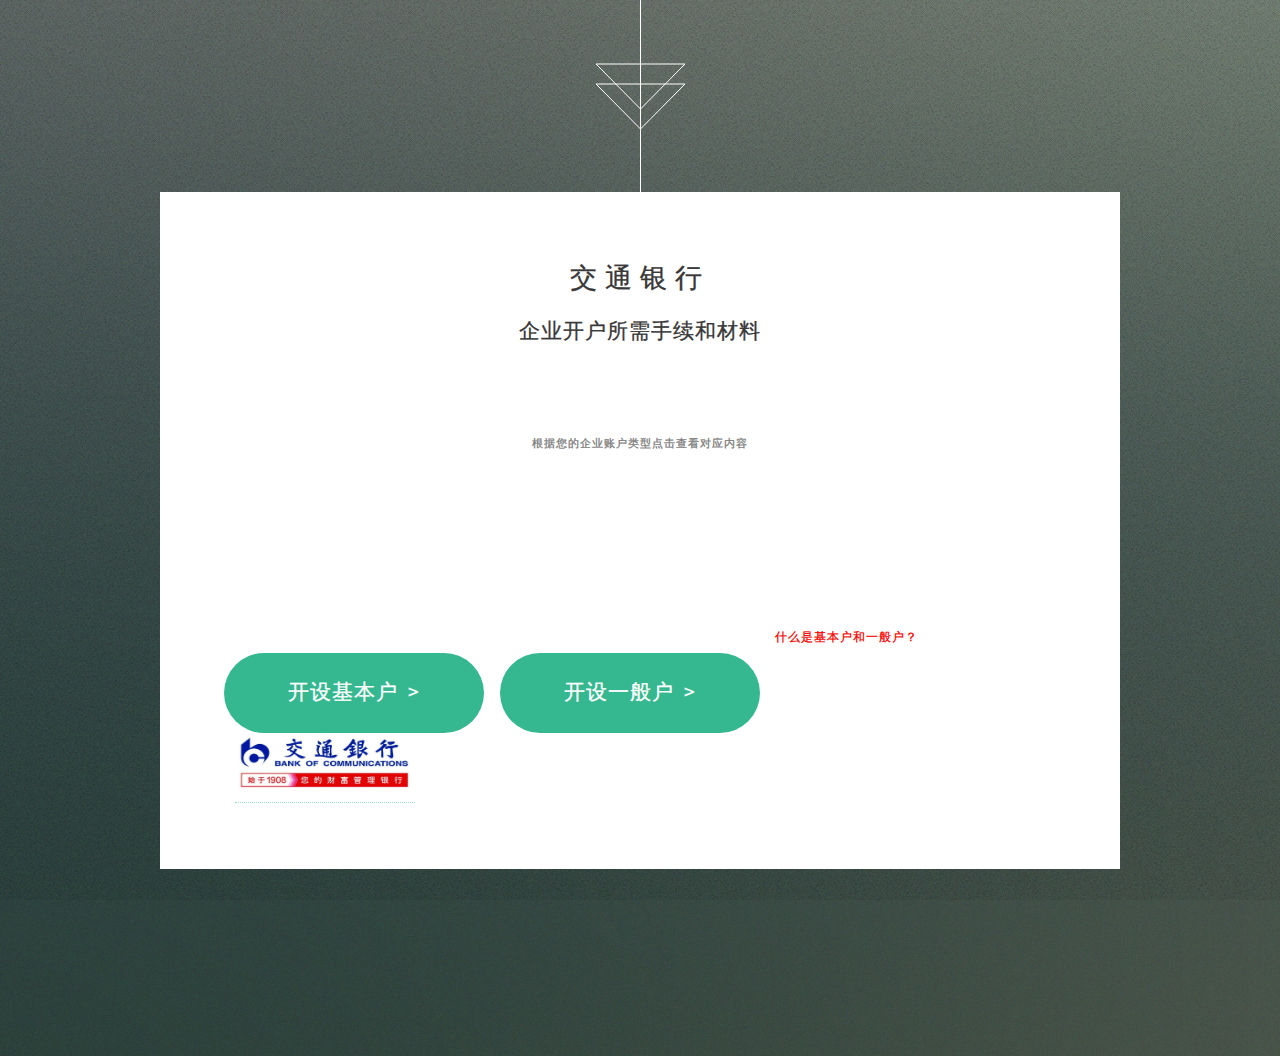
==== 1/1.html @ 7f92dff9 "Add files via upload" ====
<!DOCTYPE HTML>
<!--
	Overflow by HTML5 UP
	html5up.net | @ajlkn
	Free for personal and commercial use under the CCA 3.0 license (html5up.net/license)
-->
<html>
	<head>
		<title>Overflow by HTML5 UP</title>
		<meta charset="utf-8" />
		<meta name="viewport" content="width=device-width, initial-scale=1" />
		<!--[if lte IE 8]><script src="assets/js/ie/html5shiv.js"></script><![endif]-->
		<link rel="stylesheet" href="assets/css/main.css" />
		<!--[if lte IE 8]><link rel="stylesheet" href="assets/css/ie8.css" /><![endif]-->
	</head> 

<body >
<!-- example content -->
    <div class="mui-container">
      <div class="mui-panel" text-align:center>
       
      </div>
    </div>
	<!-- 与  <img src="https://timgsa.baidu.com/timg?image&quality=80&size=b9999_10000&sec=1486202807856&di=329dca6ec4ec87cdc8d98865e4a50a3f&imgtype=0&src=http%3A%2F%2Fimage.bitauto.com%2Fdealer%2Fnews%2F100021487%2F4de4aea3-6d6a-4349-94a7-c2410fad5b60.png
" width='700'>//-->
  
	<article class="container box style3">
				<header>
					<h2>交通银行</h2>
					<p>企业开户所需手续和材料</p>
					</br>
					<p style="color:gray;font-size:11px;">根据您的企业账户类型点击查看对应内容</p>
</br>
	
				</header>
				
						<div class="12u$">
							<ul class="actions">
								<li><input type="button" value="开设基本户  >" onClick="location='./2.html'"/>
									</li>
								<li><input type="submit" value="开设一般户  >" onClick="location='./3.html'"/>
									</li>

								<li>
							
								</br>
								</br>
									<header>
					
				<a href="http://jingyan.baidu.com/article/c33e3f48876831ea15cbb51b.html"><p style="color:red;font-size:12px;"><strong>什么是基本户和一般户？</strong></p></a>
					
</br>
	
				</header>
								<li>
									<p style="text-align:center">
									<a href="http://www.bankcomm.com/BankCommSite/default.shtml">
									<img src="./timg.jpeg" alt="交通银行 你的财富管理银行" align=middle height="60" width="180">
									</a>
										</p>
										</li>
							</ul>
						</div>
					</div>
				

			
			</article>
	</br>
	</br>
	</br></br>

	</br>


</body>
</html>
---- 1/assets/css/main.css ----
@import url("https://fonts.googleapis.com/css?family=Source+Sans+Pro:300,300italic,400,600");
@import url("font-awesome.min.css");

/*
	Overflow by HTML5 UP
	html5up.net | @ajlkn
	Free for personal and commercial use under the CCA 3.0 license (html5up.net/license)
*/

/* Reset */

	html, body, div, span, applet, object, iframe, h1, h2, h3, h4, h5, h6, p, blockquote, pre, a, abbr, acronym, address, big, cite, code, del, dfn, em, img, ins, kbd, q, s, samp, small, strike, strong, sub, sup, tt, var, b, u, i, center, dl, dt, dd, ol, ul, li, fieldset, form, label, legend, table, caption, tbody, tfoot, thead, tr, th, td, article, aside, canvas, details, embed, figure, figcaption, footer, header, hgroup, menu, nav, output, ruby, section, summary, time, mark, audio, video {
		margin: 0;
		padding: 0;
		border: 0;
		font-size: 100%;
		font: inherit;
		vertical-align: baseline;
	}

	article, aside, details, figcaption, figure, footer, header, hgroup, menu, nav, section {
		display: block;
	}

	body {
		line-height: 1;
	}

	ol, ul {
		list-style: none;
	}

	blockquote, q {
		quotes: none;
	}

	blockquote:before, blockquote:after, q:before, q:after {
		content: '';
		content: none;
	}

	table {
		border-collapse: collapse;
		border-spacing: 0;
	}

	body {
		-webkit-text-size-adjust: none;
	}

/* Box Model */

	*, *:before, *:after {
		-moz-box-sizing: border-box;
		-webkit-box-sizing: border-box;
		box-sizing: border-box;
	}

/* Containers */

	.container {
		margin-left: auto;
		margin-right: auto;
	}

	.container.\31 25\25 {
		width: 100%;
		max-width: 1425px;
		min-width: 1140px;
	}

	.container.\37 5\25 {
		width: 855px;
	}

	.container.\35 0\25 {
		width: 570px;
	}

	.container.\32 5\25 {
		width: 285px;
	}

	.container {
		width: 1140px;
	}

	@media screen and (max-width: 1680px) {

		.container.\31 25\25 {
			width: 100%;
			max-width: 1200px;
			min-width: 960px;
		}

		.container.\37 5\25 {
			width: 720px;
		}

		.container.\35 0\25 {
			width: 480px;
		}

		.container.\32 5\25 {
			width: 240px;
		}

		.container {
			width: 960px;
		}

	}

	@media screen and (max-width: 1080px) {

		.container.\31 25\25 {
			width: 100%;
			max-width: 118.75%;
			min-width: 95%;
		}

		.container.\37 5\25 {
			width: 71.25%;
		}

		.container.\35 0\25 {
			width: 47.5%;
		}

		.container.\32 5\25 {
			width: 23.75%;
		}

		.container {
			width: 95%;
		}

	}

	@media screen and (max-width: 840px) {

		.container.\31 25\25 {
			width: 100%;
			max-width: 118.75%;
			min-width: 95%;
		}

		.container.\37 5\25 {
			width: 71.25%;
		}

		.container.\35 0\25 {
			width: 47.5%;
		}

		.container.\32 5\25 {
			width: 23.75%;
		}

		.container {
			width: 95%;
		}

	}

	@media screen and (max-width: 736px) {

		.container.\31 25\25 {
			width: 100%;
			max-width: 118.75%;
			min-width: 95%;
		}

		.container.\37 5\25 {
			width: 71.25%;
		}

		.container.\35 0\25 {
			width: 47.5%;
		}

		.container.\32 5\25 {
			width: 23.75%;
		}

		.container {
			width: 95% !important;
		}

	}

/* Grid */

	.row {
		border-bottom: solid 1px transparent;
		-moz-box-sizing: border-box;
		-webkit-box-sizing: border-box;
		box-sizing: border-box;
	}

	.row > * {
		float: left;
		-moz-box-sizing: border-box;
		-webkit-box-sizing: border-box;
		box-sizing: border-box;
	}

	.row:after, .row:before {
		content: '';
		display: block;
		clear: both;
		height: 0;
	}

	.row.uniform > * > :first-child {
		margin-top: 0;
	}

	.row.uniform > * > :last-child {
		margin-bottom: 0;
	}

	.row.\30 \25 > * {
		padding: 0px 0 0 0px;
	}

	.row.\30 \25 {
		margin: 0px 0 -1px 0px;
	}

	.row.uniform.\30 \25 > * {
		padding: 0px 0 0 0px;
	}

	.row.uniform.\30 \25 {
		margin: 0px 0 -1px 0px;
	}

	.row > * {
		padding: 40px 0 0 40px;
	}

	.row {
		margin: -40px 0 -1px -40px;
	}

	.row.uniform > * {
		padding: 40px 0 0 40px;
	}

	.row.uniform {
		margin: -40px 0 -1px -40px;
	}

	.row.\32 00\25 > * {
		padding: 80px 0 0 80px;
	}

	.row.\32 00\25 {
		margin: -80px 0 -1px -80px;
	}

	.row.uniform.\32 00\25 > * {
		padding: 80px 0 0 80px;
	}

	.row.uniform.\32 00\25 {
		margin: -80px 0 -1px -80px;
	}

	.row.\31 50\25 > * {
		padding: 60px 0 0 60px;
	}

	.row.\31 50\25 {
		margin: -60px 0 -1px -60px;
	}

	.row.uniform.\31 50\25 > * {
		padding: 60px 0 0 60px;
	}

	.row.uniform.\31 50\25 {
		margin: -60px 0 -1px -60px;
	}

	.row.\35 0\25 > * {
		padding: 20px 0 0 20px;
	}

	.row.\35 0\25 {
		margin: -20px 0 -1px -20px;
	}

	.row.uniform.\35 0\25 > * {
		padding: 20px 0 0 20px;
	}

	.row.uniform.\35 0\25 {
		margin: -20px 0 -1px -20px;
	}

	.row.\32 5\25 > * {
		padding: 10px 0 0 10px;
	}

	.row.\32 5\25 {
		margin: -10px 0 -1px -10px;
	}

	.row.uniform.\32 5\25 > * {
		padding: 10px 0 0 10px;
	}

	.row.uniform.\32 5\25 {
		margin: -10px 0 -1px -10px;
	}

	.\31 2u, .\31 2u\24 {
		width: 100%;
		clear: none;
		margin-left: 0;
	}

	.\31 1u, .\31 1u\24 {
		width: 91.6666666667%;
		clear: none;
		margin-left: 0;
	}

	.\31 0u, .\31 0u\24 {
		width: 83.3333333333%;
		clear: none;
		margin-left: 0;
	}

	.\39 u, .\39 u\24 {
		width: 75%;
		clear: none;
		margin-left: 0;
	}

	.\38 u, .\38 u\24 {
		width: 66.6666666667%;
		clear: none;
		margin-left: 0;
	}

	.\37 u, .\37 u\24 {
		width: 58.3333333333%;
		clear: none;
		margin-left: 0;
	}

	.\36 u, .\36 u\24 {
		width: 50%;
		clear: none;
		margin-left: 0;
	}

	.\35 u, .\35 u\24 {
		width: 41.6666666667%;
		clear: none;
		margin-left: 0;
	}

	.\34 u, .\34 u\24 {
		width: 33.3333333333%;
		clear: none;
		margin-left: 0;
	}

	.\33 u, .\33 u\24 {
		width: 25%;
		clear: none;
		margin-left: 0;
	}

	.\32 u, .\32 u\24 {
		width: 16.6666666667%;
		clear: none;
		margin-left: 0;
	}

	.\31 u, .\31 u\24 {
		width: 8.3333333333%;
		clear: none;
		margin-left: 0;
	}

	.\31 2u\24 + *,
	.\31 1u\24 + *,
	.\31 0u\24 + *,
	.\39 u\24 + *,
	.\38 u\24 + *,
	.\37 u\24 + *,
	.\36 u\24 + *,
	.\35 u\24 + *,
	.\34 u\24 + *,
	.\33 u\24 + *,
	.\32 u\24 + *,
	.\31 u\24 + * {
		clear: left;
	}

	.\-11u {
		margin-left: 91.66667%;
	}

	.\-10u {
		margin-left: 83.33333%;
	}

	.\-9u {
		margin-left: 75%;
	}

	.\-8u {
		margin-left: 66.66667%;
	}

	.\-7u {
		margin-left: 58.33333%;
	}

	.\-6u {
		margin-left: 50%;
	}

	.\-5u {
		margin-left: 41.66667%;
	}

	.\-4u {
		margin-left: 33.33333%;
	}

	.\-3u {
		margin-left: 25%;
	}

	.\-2u {
		margin-left: 16.66667%;
	}

	.\-1u {
		margin-left: 8.33333%;
	}

	@media screen and (max-width: 1680px) {

		.row > * {
			padding: 40px 0 0 40px;
		}

		.row {
			margin: -40px 0 -1px -40px;
		}

		.row.uniform > * {
			padding: 40px 0 0 40px;
		}

		.row.uniform {
			margin: -40px 0 -1px -40px;
		}

		.row.\32 00\25 > * {
			padding: 80px 0 0 80px;
		}

		.row.\32 00\25 {
			margin: -80px 0 -1px -80px;
		}

		.row.uniform.\32 00\25 > * {
			padding: 80px 0 0 80px;
		}

		.row.uniform.\32 00\25 {
			margin: -80px 0 -1px -80px;
		}

		.row.\31 50\25 > * {
			padding: 60px 0 0 60px;
		}

		.row.\31 50\25 {
			margin: -60px 0 -1px -60px;
		}

		.row.uniform.\31 50\25 > * {
			padding: 60px 0 0 60px;
		}

		.row.uniform.\31 50\25 {
			margin: -60px 0 -1px -60px;
		}

		.row.\35 0\25 > * {
			padding: 20px 0 0 20px;
		}

		.row.\35 0\25 {
			margin: -20px 0 -1px -20px;
		}

		.row.uniform.\35 0\25 > * {
			padding: 20px 0 0 20px;
		}

		.row.uniform.\35 0\25 {
			margin: -20px 0 -1px -20px;
		}

		.row.\32 5\25 > * {
			padding: 10px 0 0 10px;
		}

		.row.\32 5\25 {
			margin: -10px 0 -1px -10px;
		}

		.row.uniform.\32 5\25 > * {
			padding: 10px 0 0 10px;
		}

		.row.uniform.\32 5\25 {
			margin: -10px 0 -1px -10px;
		}

		.\31 2u\28wide\29, .\31 2u\24\28wide\29 {
			width: 100%;
			clear: none;
			margin-left: 0;
		}

		.\31 1u\28wide\29, .\31 1u\24\28wide\29 {
			width: 91.6666666667%;
			clear: none;
			margin-left: 0;
		}

		.\31 0u\28wide\29, .\31 0u\24\28wide\29 {
			width: 83.3333333333%;
			clear: none;
			margin-left: 0;
		}

		.\39 u\28wide\29, .\39 u\24\28wide\29 {
			width: 75%;
			clear: none;
			margin-left: 0;
		}

		.\38 u\28wide\29, .\38 u\24\28wide\29 {
			width: 66.6666666667%;
			clear: none;
			margin-left: 0;
		}

		.\37 u\28wide\29, .\37 u\24\28wide\29 {
			width: 58.3333333333%;
			clear: none;
			margin-left: 0;
		}

		.\36 u\28wide\29, .\36 u\24\28wide\29 {
			width: 50%;
			clear: none;
			margin-left: 0;
		}

		.\35 u\28wide\29, .\35 u\24\28wide\29 {
			width: 41.6666666667%;
			clear: none;
			margin-left: 0;
		}

		.\34 u\28wide\29, .\34 u\24\28wide\29 {
			width: 33.3333333333%;
			clear: none;
			margin-left: 0;
		}

		.\33 u\28wide\29, .\33 u\24\28wide\29 {
			width: 25%;
			clear: none;
			margin-left: 0;
		}

		.\32 u\28wide\29, .\32 u\24\28wide\29 {
			width: 16.6666666667%;
			clear: none;
			margin-left: 0;
		}

		.\31 u\28wide\29, .\31 u\24\28wide\29 {
			width: 8.3333333333%;
			clear: none;
			margin-left: 0;
		}

		.\31 2u\24\28wide\29 + *,
		.\31 1u\24\28wide\29 + *,
		.\31 0u\24\28wide\29 + *,
		.\39 u\24\28wide\29 + *,
		.\38 u\24\28wide\29 + *,
		.\37 u\24\28wide\29 + *,
		.\36 u\24\28wide\29 + *,
		.\35 u\24\28wide\29 + *,
		.\34 u\24\28wide\29 + *,
		.\33 u\24\28wide\29 + *,
		.\32 u\24\28wide\29 + *,
		.\31 u\24\28wide\29 + * {
			clear: left;
		}

		.\-11u\28wide\29 {
			margin-left: 91.66667%;
		}

		.\-10u\28wide\29 {
			margin-left: 83.33333%;
		}

		.\-9u\28wide\29 {
			margin-left: 75%;
		}

		.\-8u\28wide\29 {
			margin-left: 66.66667%;
		}

		.\-7u\28wide\29 {
			margin-left: 58.33333%;
		}

		.\-6u\28wide\29 {
			margin-left: 50%;
		}

		.\-5u\28wide\29 {
			margin-left: 41.66667%;
		}

		.\-4u\28wide\29 {
			margin-left: 33.33333%;
		}

		.\-3u\28wide\29 {
			margin-left: 25%;
		}

		.\-2u\28wide\29 {
			margin-left: 16.66667%;
		}

		.\-1u\28wide\29 {
			margin-left: 8.33333%;
		}

	}

	@media screen and (max-width: 1080px) {

		.row > * {
			padding: 40px 0 0 40px;
		}

		.row {
			margin: -40px 0 -1px -40px;
		}

		.row.uniform > * {
			padding: 40px 0 0 40px;
		}

		.row.uniform {
			margin: -40px 0 -1px -40px;
		}

		.row.\32 00\25 > * {
			padding: 80px 0 0 80px;
		}

		.row.\32 00\25 {
			margin: -80px 0 -1px -80px;
		}

		.row.uniform.\32 00\25 > * {
			padding: 80px 0 0 80px;
		}

		.row.uniform.\32 00\25 {
			margin: -80px 0 -1px -80px;
		}

		.row.\31 50\25 > * {
			padding: 60px 0 0 60px;
		}

		.row.\31 50\25 {
			margin: -60px 0 -1px -60px;
		}

		.row.uniform.\31 50\25 > * {
			padding: 60px 0 0 60px;
		}

		.row.uniform.\31 50\25 {
			margin: -60px 0 -1px -60px;
		}

		.row.\35 0\25 > * {
			padding: 20px 0 0 20px;
		}

		.row.\35 0\25 {
			margin: -20px 0 -1px -20px;
		}

		.row.uniform.\35 0\25 > * {
			padding: 20px 0 0 20px;
		}

		.row.uniform.\35 0\25 {
			margin: -20px 0 -1px -20px;
		}

		.row.\32 5\25 > * {
			padding: 10px 0 0 10px;
		}

		.row.\32 5\25 {
			margin: -10px 0 -1px -10px;
		}

		.row.uniform.\32 5\25 > * {
			padding: 10px 0 0 10px;
		}

		.row.uniform.\32 5\25 {
			margin: -10px 0 -1px -10px;
		}

		.\31 2u\28normal\29, .\31 2u\24\28normal\29 {
			width: 100%;
			clear: none;
			margin-left: 0;
		}

		.\31 1u\28normal\29, .\31 1u\24\28normal\29 {
			width: 91.6666666667%;
			clear: none;
			margin-left: 0;
		}

		.\31 0u\28normal\29, .\31 0u\24\28normal\29 {
			width: 83.3333333333%;
			clear: none;
			margin-left: 0;
		}

		.\39 u\28normal\29, .\39 u\24\28normal\29 {
			width: 75%;
			clear: none;
			margin-left: 0;
		}

		.\38 u\28normal\29, .\38 u\24\28normal\29 {
			width: 66.6666666667%;
			clear: none;
			margin-left: 0;
		}

		.\37 u\28normal\29, .\37 u\24\28normal\29 {
			width: 58.3333333333%;
			clear: none;
			margin-left: 0;
		}

		.\36 u\28normal\29, .\36 u\24\28normal\29 {
			width: 50%;
			clear: none;
			margin-left: 0;
		}

		.\35 u\28normal\29, .\35 u\24\28normal\29 {
			width: 41.6666666667%;
			clear: none;
			margin-left: 0;
		}

		.\34 u\28normal\29, .\34 u\24\28normal\29 {
			width: 33.3333333333%;
			clear: none;
			margin-left: 0;
		}

		.\33 u\28normal\29, .\33 u\24\28normal\29 {
			width: 25%;
			clear: none;
			margin-left: 0;
		}

		.\32 u\28normal\29, .\32 u\24\28normal\29 {
			width: 16.6666666667%;
			clear: none;
			margin-left: 0;
		}

		.\31 u\28normal\29, .\31 u\24\28normal\29 {
			width: 8.3333333333%;
			clear: none;
			margin-left: 0;
		}

		.\31 2u\24\28normal\29 + *,
		.\31 1u\24\28normal\29 + *,
		.\31 0u\24\28normal\29 + *,
		.\39 u\24\28normal\29 + *,
		.\38 u\24\28normal\29 + *,
		.\37 u\24\28normal\29 + *,
		.\36 u\24\28normal\29 + *,
		.\35 u\24\28normal\29 + *,
		.\34 u\24\28normal\29 + *,
		.\33 u\24\28normal\29 + *,
		.\32 u\24\28normal\29 + *,
		.\31 u\24\28normal\29 + * {
			clear: left;
		}

		.\-11u\28normal\29 {
			margin-left: 91.66667%;
		}

		.\-10u\28normal\29 {
			margin-left: 83.33333%;
		}

		.\-9u\28normal\29 {
			margin-left: 75%;
		}

		.\-8u\28normal\29 {
			margin-left: 66.66667%;
		}

		.\-7u\28normal\29 {
			margin-left: 58.33333%;
		}

		.\-6u\28normal\29 {
			margin-left: 50%;
		}

		.\-5u\28normal\29 {
			margin-left: 41.66667%;
		}

		.\-4u\28normal\29 {
			margin-left: 33.33333%;
		}

		.\-3u\28normal\29 {
			margin-left: 25%;
		}

		.\-2u\28normal\29 {
			margin-left: 16.66667%;
		}

		.\-1u\28normal\29 {
			margin-left: 8.33333%;
		}

	}

	@media screen and (max-width: 840px) {

		.row > * {
			padding: 30px 0 0 30px;
		}

		.row {
			margin: -30px 0 -1px -30px;
		}

		.row.uniform > * {
			padding: 30px 0 0 30px;
		}

		.row.uniform {
			margin: -30px 0 -1px -30px;
		}

		.row.\32 00\25 > * {
			padding: 60px 0 0 60px;
		}

		.row.\32 00\25 {
			margin: -60px 0 -1px -60px;
		}

		.row.uniform.\32 00\25 > * {
			padding: 60px 0 0 60px;
		}

		.row.uniform.\32 00\25 {
			margin: -60px 0 -1px -60px;
		}

		.row.\31 50\25 > * {
			padding: 45px 0 0 45px;
		}

		.row.\31 50\25 {
			margin: -45px 0 -1px -45px;
		}

		.row.uniform.\31 50\25 > * {
			padding: 45px 0 0 45px;
		}

		.row.uniform.\31 50\25 {
			margin: -45px 0 -1px -45px;
		}

		.row.\35 0\25 > * {
			padding: 15px 0 0 15px;
		}

		.row.\35 0\25 {
			margin: -15px 0 -1px -15px;
		}

		.row.uniform.\35 0\25 > * {
			padding: 15px 0 0 15px;
		}

		.row.uniform.\35 0\25 {
			margin: -15px 0 -1px -15px;
		}

		.row.\32 5\25 > * {
			padding: 7.5px 0 0 7.5px;
		}

		.row.\32 5\25 {
			margin: -7.5px 0 -1px -7.5px;
		}

		.row.uniform.\32 5\25 > * {
			padding: 7.5px 0 0 7.5px;
		}

		.row.uniform.\32 5\25 {
			margin: -7.5px 0 -1px -7.5px;
		}

		.\31 2u\28narrow\29, .\31 2u\24\28narrow\29 {
			width: 100%;
			clear: none;
			margin-left: 0;
		}

		.\31 1u\28narrow\29, .\31 1u\24\28narrow\29 {
			width: 91.6666666667%;
			clear: none;
			margin-left: 0;
		}

		.\31 0u\28narrow\29, .\31 0u\24\28narrow\29 {
			width: 83.3333333333%;
			clear: none;
			margin-left: 0;
		}

		.\39 u\28narrow\29, .\39 u\24\28narrow\29 {
			width: 75%;
			clear: none;
			margin-left: 0;
		}

		.\38 u\28narrow\29, .\38 u\24\28narrow\29 {
			width: 66.6666666667%;
			clear: none;
			margin-left: 0;
		}

		.\37 u\28narrow\29, .\37 u\24\28narrow\29 {
			width: 58.3333333333%;
			clear: none;
			margin-left: 0;
		}

		.\36 u\28narrow\29, .\36 u\24\28narrow\29 {
			width: 50%;
			clear: none;
			margin-left: 0;
		}

		.\35 u\28narrow\29, .\35 u\24\28narrow\29 {
			width: 41.6666666667%;
			clear: none;
			margin-left: 0;
		}

		.\34 u\28narrow\29, .\34 u\24\28narrow\29 {
			width: 33.3333333333%;
			clear: none;
			margin-left: 0;
		}

		.\33 u\28narrow\29, .\33 u\24\28narrow\29 {
			width: 25%;
			clear: none;
			margin-left: 0;
		}

		.\32 u\28narrow\29, .\32 u\24\28narrow\29 {
			width: 16.6666666667%;
			clear: none;
			margin-left: 0;
		}

		.\31 u\28narrow\29, .\31 u\24\28narrow\29 {
			width: 8.3333333333%;
			clear: none;
			margin-left: 0;
		}

		.\31 2u\24\28narrow\29 + *,
		.\31 1u\24\28narrow\29 + *,
		.\31 0u\24\28narrow\29 + *,
		.\39 u\24\28narrow\29 + *,
		.\38 u\24\28narrow\29 + *,
		.\37 u\24\28narrow\29 + *,
		.\36 u\24\28narrow\29 + *,
		.\35 u\24\28narrow\29 + *,
		.\34 u\24\28narrow\29 + *,
		.\33 u\24\28narrow\29 + *,
		.\32 u\24\28narrow\29 + *,
		.\31 u\24\28narrow\29 + * {
			clear: left;
		}

		.\-11u\28narrow\29 {
			margin-left: 91.66667%;
		}

		.\-10u\28narrow\29 {
			margin-left: 83.33333%;
		}

		.\-9u\28narrow\29 {
			margin-left: 75%;
		}

		.\-8u\28narrow\29 {
			margin-left: 66.66667%;
		}

		.\-7u\28narrow\29 {
			margin-left: 58.33333%;
		}

		.\-6u\28narrow\29 {
			margin-left: 50%;
		}

		.\-5u\28narrow\29 {
			margin-left: 41.66667%;
		}

		.\-4u\28narrow\29 {
			margin-left: 33.33333%;
		}

		.\-3u\28narrow\29 {
			margin-left: 25%;
		}

		.\-2u\28narrow\29 {
			margin-left: 16.66667%;
		}

		.\-1u\28narrow\29 {
			margin-left: 8.33333%;
		}

	}

	@media screen and (max-width: 736px) {

		.row > * {
			padding: 20px 0 0 20px;
		}

		.row {
			margin: -20px 0 -1px -20px;
		}

		.row.uniform > * {
			padding: 20px 0 0 20px;
		}

		.row.uniform {
			margin: -20px 0 -1px -20px;
		}

		.row.\32 00\25 > * {
			padding: 40px 0 0 40px;
		}

		.row.\32 00\25 {
			margin: -40px 0 -1px -40px;
		}

		.row.uniform.\32 00\25 > * {
			padding: 40px 0 0 40px;
		}

		.row.uniform.\32 00\25 {
			margin: -40px 0 -1px -40px;
		}

		.row.\31 50\25 > * {
			padding: 30px 0 0 30px;
		}

		.row.\31 50\25 {
			margin: -30px 0 -1px -30px;
		}

		.row.uniform.\31 50\25 > * {
			padding: 30px 0 0 30px;
		}

		.row.uniform.\31 50\25 {
			margin: -30px 0 -1px -30px;
		}

		.row.\35 0\25 > * {
			padding: 10px 0 0 10px;
		}

		.row.\35 0\25 {
			margin: -10px 0 -1px -10px;
		}

		.row.uniform.\35 0\25 > * {
			padding: 10px 0 0 10px;
		}

		.row.uniform.\35 0\25 {
			margin: -10px 0 -1px -10px;
		}

		.row.\32 5\25 > * {
			padding: 5px 0 0 5px;
		}

		.row.\32 5\25 {
			margin: -5px 0 -1px -5px;
		}

		.row.uniform.\32 5\25 > * {
			padding: 5px 0 0 5px;
		}

		.row.uniform.\32 5\25 {
			margin: -5px 0 -1px -5px;
		}

		.\31 2u\28mobile\29, .\31 2u\24\28mobile\29 {
			width: 100%;
			clear: none;
			margin-left: 0;
		}

		.\31 1u\28mobile\29, .\31 1u\24\28mobile\29 {
			width: 91.6666666667%;
			clear: none;
			margin-left: 0;
		}

		.\31 0u\28mobile\29, .\31 0u\24\28mobile\29 {
			width: 83.3333333333%;
			clear: none;
			margin-left: 0;
		}

		.\39 u\28mobile\29, .\39 u\24\28mobile\29 {
			width: 75%;
			clear: none;
			margin-left: 0;
		}

		.\38 u\28mobile\29, .\38 u\24\28mobile\29 {
			width: 66.6666666667%;
			clear: none;
			margin-left: 0;
		}

		.\37 u\28mobile\29, .\37 u\24\28mobile\29 {
			width: 58.3333333333%;
			clear: none;
			margin-left: 0;
		}

		.\36 u\28mobile\29, .\36 u\24\28mobile\29 {
			width: 50%;
			clear: none;
			margin-left: 0;
		}

		.\35 u\28mobile\29, .\35 u\24\28mobile\29 {
			width: 41.6666666667%;
			clear: none;
			margin-left: 0;
		}

		.\34 u\28mobile\29, .\34 u\24\28mobile\29 {
			width: 33.3333333333%;
			clear: none;
			margin-left: 0;
		}

		.\33 u\28mobile\29, .\33 u\24\28mobile\29 {
			width: 25%;
			clear: none;
			margin-left: 0;
		}

		.\32 u\28mobile\29, .\32 u\24\28mobile\29 {
			width: 16.6666666667%;
			clear: none;
			margin-left: 0;
		}

		.\31 u\28mobile\29, .\31 u\24\28mobile\29 {
			width: 8.3333333333%;
			clear: none;
			margin-left: 0;
		}

		.\31 2u\24\28mobile\29 + *,
		.\31 1u\24\28mobile\29 + *,
		.\31 0u\24\28mobile\29 + *,
		.\39 u\24\28mobile\29 + *,
		.\38 u\24\28mobile\29 + *,
		.\37 u\24\28mobile\29 + *,
		.\36 u\24\28mobile\29 + *,
		.\35 u\24\28mobile\29 + *,
		.\34 u\24\28mobile\29 + *,
		.\33 u\24\28mobile\29 + *,
		.\32 u\24\28mobile\29 + *,
		.\31 u\24\28mobile\29 + * {
			clear: left;
		}

		.\-11u\28mobile\29 {
			margin-left: 91.66667%;
		}

		.\-10u\28mobile\29 {
			margin-left: 83.33333%;
		}

		.\-9u\28mobile\29 {
			margin-left: 75%;
		}

		.\-8u\28mobile\29 {
			margin-left: 66.66667%;
		}

		.\-7u\28mobile\29 {
			margin-left: 58.33333%;
		}

		.\-6u\28mobile\29 {
			margin-left: 50%;
		}

		.\-5u\28mobile\29 {
			margin-left: 41.66667%;
		}

		.\-4u\28mobile\29 {
			margin-left: 33.33333%;
		}

		.\-3u\28mobile\29 {
			margin-left: 25%;
		}

		.\-2u\28mobile\29 {
			margin-left: 16.66667%;
		}

		.\-1u\28mobile\29 {
			margin-left: 8.33333%;
		}

	}

/* Basic */

	body {
		background-color: #183026;
		background-image: url("images/overlay.png"), url("../../images/bg.jpg");
		background-repeat: repeat, no-repeat;
		background-size: auto, cover;
		background-position: top left, center 0;
		background-attachment: fixed, fixed;
		font-family: 'Source Sans Pro', sans-serif;
		font-size: 18pt;
		line-height: 1.75em;
		font-weight: 300;
		letter-spacing: 1px;
		color: #3a3939;
		text-shadow: 0 0 0.5px rgba(58, 57, 57, 0.25);
		-webkit-text-stroke: 0.25px;
	}

		body.is-scroll {
			background-attachment: scroll, scroll;
			background-size: auto, 100% auto;
		}

		body.is-loading * {
			-moz-transition: none !important;
			-webkit-transition: none !important;
			-ms-transition: none !important;
			transition: none !important;
			-moz-animation: none !important;
			-webkit-animation: none !important;
			-ms-animation: none !important;
			animation: none !important;
		}

	input, textarea, select {
		font-family: 'Source Sans Pro', sans-serif;
		font-size: 18pt;
		line-height: 1.75em;
		font-weight: 300;
		letter-spacing: 1px;
		color: #3a3939;
		text-shadow: 0 0 0.5px rgba(58, 57, 57, 0.25);
		-webkit-text-stroke: 0.25px;
	}

	h1, h2, h3, h4, h5, h6 {
		font-weight: 400;
		text-transform: uppercase;
		line-height: 1.75em;
	}

	h1 a, h2 a, h3 a, h4 a, h5 a, h6 a {
		color: inherit;
		text-decoration: none;
	}

	h2 {
		font-size: 1.25em;
		letter-spacing: 8px;
	}

	h3 {
		font-size: 1em;
		letter-spacing: 5px;
	}

	strong, b {
		font-weight: 400;
	}

	em, i {
		font-style: italic;
	}

	a {
		-moz-transition: border-color 0.35s ease-in-out, color 0.35s ease-in-out;
		-webkit-transition: border-color 0.35s ease-in-out, color 0.35s ease-in-out;
		-ms-transition: border-color 0.35s ease-in-out, color 0.35s ease-in-out;
		transition: border-color 0.35s ease-in-out, color 0.35s ease-in-out;
		color: #35b88f;
		text-shadow: 0 0 0.5px rgba(53, 184, 143, 0.25);
		text-decoration: none;
		border-bottom: dotted 1px rgba(53, 184, 143, 0.5);
	}

		a:hover {
			border-bottom-color: rgba(53, 184, 143, 0);
		}

	sub {
		position: relative;
		top: 0.5em;
		font-size: 0.8em;
	}

	sup {
		position: relative;
		top: -0.5em;
		font-size: 0.8em;
	}

	hr {
		border: 0;
		border-top: solid 1px #dad9d9;
		margin: 2em 0 2em 0;
	}

	blockquote {
		border-left: solid 0.5em #eae9e9;
		padding: 1em 0 1em 2em;
		font-style: italic;
	}

	p, ul, ol, dl, table {
		margin-bottom: 1em;
	}

	header {
		margin-bottom: 1em;
	}

		header p {
			display: block;
			margin: 0.5em 0 0 0;
			padding: 0 0 1.5em 0;
		}

	footer {
		margin-top: 1em;
	}

	br.clear {
		clear: both;
	}

/* Sections/Article */

	section, article {
		margin-bottom: 3em;
	}

	section > :last-child,
	article > :last-child,
	section:last-child,
	article:last-child {
		margin-bottom: 0;
	}

	.row > section, .row > article {
		margin-bottom: 0;
	}

/* Image */

	.image {
		display: inline-block;
		border: 0;
	}

		.image img {
			display: block;
			width: 100%;
		}

		.image.featured {
			display: block;
			width: 100%;
			margin: 0 0 2em 0;
		}

		.image.fit {
			display: block;
			width: 100%;
		}

		.image.left {
			float: left;
			margin: 0 2em 2em 0;
		}

		.image.centered {
			display: block;
			margin: 0 0 2em 0;
		}

			.image.centered img {
				margin: 0 auto;
				width: auto;
			}

/* List */

	ul.default {
		list-style: disc;
		padding-left: 1em;
	}

		ul.default li {
			padding-left: 1.5em;
			margin-top: 1.5em;
		}

			ul.default li:first-child {
				margin-top: 0;
			}

	ul.icons {
		cursor: default;
	}

		ul.icons li {
			display: inline-block;
		}

		ul.icons a {
			display: inline-block;
			width: 2.5em;
			height: 2.5em;
			line-height: 2.5em;
			text-align: center;
			border: 0;
		}

	ul.menu {
		cursor: default;
	}

		ul.menu li {
			display: inline-block;
			line-height: 1em;
			border-left: solid 1px #dad9d9;
			padding: 0 0 0 0.5em;
			margin: 0 0 0 0.5em;
		}

			ul.menu li:first-child {
				border-left: 0;
				padding-left: 0;
				margin-left: 0;
			}

	ul.actions {
		cursor: default;
	}

		ul.actions li {
			display: inline-block;
			margin: 0 0 0 0.5em;
		}

			ul.actions li:first-child {
				margin-left: 0;
			}

	ol.default {
		list-style: decimal;
		padding-left: 1.25em;
	}

		ol.default li {
			padding-left: 1.25em;
			margin-top: 1.5em;
		}

/* Form */

	form label {
		display: block;
		margin: 0 0 0.5em 0;
	}

	form input[type="text"],
	form input[type="email"],
	form input[type="password"],
	form select,
	form textarea {
		-moz-transition: background-color 0.35s ease-in-out;
		-webkit-transition: background-color 0.35s ease-in-out;
		-ms-transition: background-color 0.35s ease-in-out;
		transition: background-color 0.35s ease-in-out;
		-webkit-appearance: none;
		display: block;
		border: 0;
		background: #f1f1f1;
		width: 100%;
		padding: 0.75em;
	}

		form input[type="text"]:focus,
		form input[type="email"]:focus,
		form input[type="password"]:focus,
		form select:focus,
		form textarea:focus {
			background: #f8f8f8;
		}

	form input[type="text"],
	form input[type="email"],
	form input[type="password"],
	form select {
		line-height: 1em;
	}

	form textarea {
		min-height: 12em;
	}

	form .formerize-placeholder {
		color: #5a5959 !important;
	}

	form ::-webkit-input-placeholder {
		color: #5a5959 !important;
	}

	form :-moz-placeholder {
		color: #5a5959 !important;
	}

	form ::-moz-placeholder {
		color: #5a5959 !important;
	}

	form :-ms-input-placeholder {
		color: #5a5959 !important;
	}

	form ::-moz-focus-inner {
		border: 0;
	}

	form ul.actions {
		margin-bottom: 0;
		text-align: center;
	}

/* Table */

	.table-wrapper {
		width: 100%;
		overflow-x: auto;
		-webkit-overflow-scrolling: touch;
	}

	table {
		width: 100%;
	}

		table.default {
			width: 100%;
		}

			table.default tbody tr {
				border-top: solid 1px #eae9e9;
			}

				table.default tbody tr:first-child {
					border-top: 0;
				}

			table.default td {
				padding: 0.75em 1.25em 0.75em 1.25em;
			}

			table.default th {
				text-align: left;
				font-weight: 400;
				padding: 0.75em 1.25em 0.75em 1.25em;
			}

			table.default thead {
				background: #f5f5f5;
			}

/* Button */

	input[type="button"],
	input[type="submit"],
	input[type="reset"],
	button,
	.button {
		-moz-transition: background-color 0.35s ease-in-out, color 0.35s ease-in-out;
		-webkit-transition: background-color 0.35s ease-in-out, color 0.35s ease-in-out;
		-ms-transition: background-color 0.35s ease-in-out, color 0.35s ease-in-out;
		transition: background-color 0.35s ease-in-out, color 0.35s ease-in-out;
		-webkit-appearance: none;
		position: relative;
		display: inline-block;
		border: 0;
		background: #35b88f;
		color: #fff;
		text-shadow: 0 0 0.5px rgba(255, 255, 255, 0.25);
		cursor: pointer;
		text-decoration: none;
		outline: 0;
		padding: 1em 3em 1em 3em;
		text-align: center;
		border-radius: 3em;
		font-weight: 400;
	}

		input[type="button"]:hover,
		input[type="submit"]:hover,
		input[type="reset"]:hover,
		button:hover,
		.button:hover {
			background: #45c89f;
		}

		input[type="button"].style2,
		input[type="submit"].style2,
		input[type="reset"].style2,
		button.style2,
		.button.style2 {
			color: #3a3939;
			background: #fff;
			box-shadow: inset 0 0 0 1px #fff;
		}

			input[type="button"].style2:hover,
			input[type="submit"].style2:hover,
			input[type="reset"].style2:hover,
			button.style2:hover,
			.button.style2:hover {
				background: rgba(255, 255, 255, 0.1);
				color: #fff !important;
				text-shadow: 0 0 0.5px rgba(255, 255, 255, 0.25) !important;
			}

		input[type="button"].style3,
		input[type="submit"].style3,
		input[type="reset"].style3,
		button.style3,
		.button.style3 {
			background: none;
			color: #3a3939;
			box-shadow: inset 0 0 0 1px #dad9d9;
		}

			input[type="button"].style3:hover,
			input[type="submit"].style3:hover,
			input[type="reset"].style3:hover,
			button.style3:hover,
			.button.style3:hover {
				background: rgba(58, 57, 57, 0.025);
			}

/* Box */

	.box {
		position: relative;
		margin-top: 9em;
		margin-bottom: 0;
	}

		.box:after {
			content: '';
			display: block;
			position: absolute;
			top: -9em;
			left: 50%;
			height: 9em;
			border-left: solid 1px #fff;
		}

		.box:before {
			content: '';
			display: block;
			width: 90px;
			height: 66px;
			position: absolute;
			left: 50%;
			top: -4.5em;
			margin-left: -45px;
			margin-top: -33px;
			background: url("images/arrow.svg") no-repeat;
		}

		.box :last-child {
			margin-bottom: 0;
		}

		.box.style1 {
			background: #fff;
			padding: 3em;
		}

			.box.style1 .image {
				display: block;
				position: absolute;
				top: 0;
				width: 50%;
				height: 100%;
				background: #152E33;
				overflow: hidden;
			}

				.box.style1 .image img {
					position: absolute;
					top: 0;
					height: 100%;
					width: auto;
				}

			.box.style1 .inner > :last-child {
				margin: 0;
			}

			.box.style1.right .image {
				left: 0;
			}

				.box.style1.right .image img {
					right: 0;
				}

			.box.style1.right .inner {
				margin-left: 50%;
				padding-left: 3em;
			}

			.box.style1.left .image {
				right: 0;
			}

				.box.style1.left .image img {
					left: 0;
				}

			.box.style1.left .inner {
				margin-right: 50%;
				padding-right: 3em;
			}

		.box.style2 {
			text-align: center;
		}

			.box.style2 header {
				display: inline-block;
				background: #fff;
				padding: 2em 3em 2em 3em;
				margin: 0;
			}

				.box.style2 header p {
					padding: 0;
				}

			.box.style2 .inner {
				position: relative;
				padding: 40px 0 0px 0;
			}

				.box.style2 .inner:after {
					content: '';
					display: block;
					position: absolute;
					top: 0;
					left: 50%;
					height: 100%;
					border-left: solid 1px #fff;
				}

				.box.style2 .inner .row {
					position: relative;
				}

					.box.style2 .inner .row:before {
						content: '';
						display: block;
						position: absolute;
						top: 50%;
						left: 20px;
						width: calc(100% - 40px);
						border-bottom: solid 1px #fff;
					}

				.box.style2 .inner .image {
					position: relative;
					z-index: 1;
					padding: 20px;
				}

		.box.style3 {
			background: #fff;
			padding: 3em;
		}

			.box.style3 header {
				text-align: center;
			}

/* Icons */

	.icon {
		text-decoration: none;
	}

		.icon:before {
			display: inline-block;
			font-family: FontAwesome;
			font-size: 1.25em;
			text-decoration: none;
			font-style: normal;
			font-weight: normal;
			line-height: 1;
			-webkit-font-smoothing: antialiased;
			-moz-osx-font-smoothing: grayscale;
		}

		.icon > .label {
			display: none;
		}

/* Header */

	#header {
		position: relative;
		color: #fff;
		text-shadow: 0 0 0.5px rgba(255, 255, 255, 0.25);
		text-align: center;
		margin: 0;
		padding: 14em 0 14em 0;
		cursor: default;
	}

		#header header {
			display: inline-block;
			padding: 0 0 4.5em 0;
		}

			#header header h1 {
				font-weight: 600;
				font-size: 2em;
				letter-spacing: 10px;
			}

			#header header p {
				border-top: solid 1px rgba(255, 255, 255, 0.5);
				color: rgba(255, 255, 255, 0.75);
				text-shadow: 0 0 0.5px rgba(255, 255, 255, 0.1875);
				font-size: 1em;
				text-transform: uppercase;
				letter-spacing: 3px;
				padding: 0;
				margin-top: 0.35em;
			}

				#header header p:before {
					content: '';
					display: block;
					border-top: solid 1px rgba(255, 255, 255, 0.5);
					margin: 4px 0 0.8em 0;
				}

		#header footer {
			position: absolute;
			bottom: 9em;
			margin: 0;
			width: 100%;
		}

			#header footer:after {
				content: '';
				display: block;
				position: absolute;
				bottom: -9em;
				left: 50%;
				height: 9em;
				border-left: solid 1px #fff;
			}

			#header footer:before {
				content: '';
				display: block;
				width: 90px;
				height: 66px;
				position: absolute;
				left: 50%;
				bottom: -4.5em;
				margin-left: -45px;
				margin-bottom: -33px;
				background: url("images/arrow.svg") no-repeat;
			}

/* Banner */

	#banner {
		position: relative;
		color: #fff;
		text-shadow: 0 0 0.5px rgba(255, 255, 255, 0.25);
		text-align: center;
		background: #35b88f url("images/banner.svg") bottom center no-repeat;
		padding: 5em 0 5em 0;
		margin: 0;
		background-size: 125% auto;
	}

		#banner .button {
			color: #35b882;
			text-shadow: 0 0 0.5px rgba(53, 184, 130, 0.25);
		}

		#banner header {
			margin: 0 0 2em 0;
		}

			#banner header h2 {
				font-weight: 400;
				font-size: 1.75em;
				letter-spacing: 8px;
			}

		#banner p {
			margin: 0;
		}

		#banner footer {
			margin: 2em 0 0 0;
		}

		#banner a {
			color: inherit;
			border-bottom-color: rgba(255, 255, 255, 0.5);
		}

			#banner a:hover {
				border-bottom-color: rgba(255, 255, 255, 0);
			}

/* Footer */

	#footer {
		position: relative;
		color: #fff;
		text-shadow: 0 0 0.5px rgba(255, 255, 255, 0.25);
		text-align: center;
		margin: 4.5em 0 0 0;
	}

		#footer:after {
			content: '';
			display: block;
			position: absolute;
			top: -4.5em;
			left: 50%;
			height: 4.5em;
			border-left: solid 1px #fff;
		}

		#footer a {
			color: #fff;
			text-shadow: 0 0 0.5px rgba(255, 255, 255, 0.25);
			border-bottom-color: rgba(255, 255, 255, 0.5);
		}

			#footer a:hover {
				color: #35b88f;
				text-shadow: 0 0 0.5px rgba(69, 200, 159, 0.25);
				border-bottom-color: rgba(53, 184, 143, 0.5);
			}

		#footer .icons {
			padding: 0.75em 2em 0.75em 2em;
			border-radius: 3em;
			border: solid 1px #fff;
			display: inline-block;
			margin: 0 0 3em 0;
		}

		#footer .copyright {
			margin: 0 0 9em 0;
			font-size: 0.8em;
		}

/* Poptrox */

	.poptrox-popup {
		-moz-box-sizing: content-box;
		-webkit-box-sizing: content-box;
		-ms-box-sizing: content-box;
		box-sizing: content-box;
		background: #fff;
		padding-bottom: 3em;
	}

		.poptrox-popup .loader {
			width: 48px;
			height: 48px;
			background: url("images/loader.gif");
			position: absolute;
			top: 50%;
			left: 50%;
			margin: -24px 0 0 -24px;
		}

		.poptrox-popup .caption {
			position: absolute;
			bottom: 0;
			left: 0;
			background: #fff;
			width: 100%;
			height: 3em;
			line-height: 3em;
			text-align: center;
			cursor: default;
			z-index: 1;
		}

		.poptrox-popup .nav-next,
		.poptrox-popup .nav-previous {
			-moz-transition: opacity 0.5s ease-in-out;
			-webkit-transition: opacity 0.5s ease-in-out;
			-ms-transition: opacity 0.5s ease-in-out;
			transition: opacity 0.5s ease-in-out;
			position: absolute;
			top: 0;
			width: 50%;
			height: 100%;
			opacity: 0;
			cursor: pointer;
			background: rgba(0, 0, 0, 0.01);
			-webkit-tap-highlight-color: rgba(255, 255, 255, 0);
		}

			.poptrox-popup .nav-next:before,
			.poptrox-popup .nav-previous:before {
				content: '';
				position: absolute;
				width: 96px;
				height: 64px;
				background: url("images/poptrox-nav.svg");
				top: calc(50% - 1.5em);
				margin: -32px 0 0 0;
			}

		.poptrox-popup:hover .nav-next,
		.poptrox-popup:hover .nav-previous {
			opacity: 0.5;
		}

			.poptrox-popup:hover .nav-next:hover,
			.poptrox-popup:hover .nav-previous:hover {
				opacity: 1.0;
			}

		.poptrox-popup .nav-next {
			right: 0;
		}

			.poptrox-popup .nav-next:before {
				right: 0;
			}

		.poptrox-popup .nav-previous {
			left: 0;
		}

			.poptrox-popup .nav-previous:before {
				-moz-transform: scaleX(-1);
				-webkit-transform: scaleX(-1);
				-ms-transform: scaleX(-1);
				transform: scaleX(-1);
				left: 0;
				-ms-filter: "FlipH";
				filter: FlipH;
			}

		.poptrox-popup .closer {
			-moz-transition: opacity 0.5s ease-in-out;
			-webkit-transition: opacity 0.5s ease-in-out;
			-ms-transition: opacity 0.5s ease-in-out;
			transition: opacity 0.5s ease-in-out;
			position: absolute;
			top: 0;
			right: 0;
			width: 64px;
			height: 64px;
			text-indent: -9999px;
			z-index: 2;
			opacity: 0;
			-webkit-tap-highlight-color: rgba(255, 255, 255, 0);
		}

			.poptrox-popup .closer:before {
				-moz-transition: background-color 0.5s ease-in-out;
				-webkit-transition: background-color 0.5s ease-in-out;
				-ms-transition: background-color 0.5s ease-in-out;
				transition: background-color 0.5s ease-in-out;
				content: '';
				display: block;
				position: absolute;
				right: 16px;
				top: 16px;
				width: 40px;
				height: 40px;
				border-radius: 100%;
				box-shadow: inset 0 0 0 1px #fff;
				background: rgba(255, 255, 255, 0.1) url("images/poptrox-closer.svg") center center;
				color: #fff !important;
			}

		.poptrox-popup:hover .closer {
			opacity: 0.5;
		}

			.poptrox-popup:hover .closer:hover {
				opacity: 1.0;
			}

/* Wide */

	@media screen and (max-width: 1680px) {

		/* Basic */

			body, input, textarea, select {
				font-size: 16pt;
			}

	}

/* Normal */

	@media screen and (max-width: 1080px) {

		/* Banner */

			#banner {
				padding: 4em 0 4em 0;
				background-size: auto, 175% auto;
			}

	}

/* Narrow */

	@media screen and (max-width: 840px) {

		/* Basic */

			body {
				background-color: #203936;
				background-image: url("images/overlay.png"), url("../../images/bg-alt.jpg");
				background-repeat: repeat, no-repeat;
				background-size: auto, 100% auto;
				background-position: top left, top center;
				background-attachment: scroll, scroll;
				font-size: 14pt;
			}

			input, textarea, select {
				font-size: 14pt;
			}

			h1, h2, h3, h4, h5, h6 {
				line-height: 1.5em;
			}

			header p {
				margin: 0.25em 0 0 0;
				padding: 0 0 0.5em 0;
			}

		/* Box */

			.box {
				position: relative;
			}

				.box section {
					margin: 0 0 2em 0;
				}

				.box.style1 {
					padding: 2.5em 2em 2.5em 2em;
				}

					.box.style1.right .inner {
						padding-left: 2em;
					}

					.box.style1.left .inner {
						padding-right: 2em;
					}

				.box.style2 header {
					padding: 2em;
				}

				.box.style2 .inner {
					position: relative;
					padding: 30px 0 0 0;
				}

				.box.style3 {
					padding: 2.5em 2em 2.5em 2em;
				}

		/* Banner */

			#banner {
				padding: 3.5em;
				background-size: 200% auto;
			}

				#banner br {
					display: none;
				}

	}

/* Mobile */

	@media screen and (max-width: 736px) {

		/* Basic */

			* {
				text-shadow: none !important;
			}

			body, input, textarea, select {
				line-height: 1.5em;
				font-size: 12pt;
				letter-spacing: 0;
			}

			h2, h3, h4, h5, h6 {
				font-size: 1em;
			}

			h2 {
				font-size: 1.25em;
				letter-spacing: 4px;
			}

		/* List */

			ul.default li {
				padding-left: 0.5em;
			}

			ul.icons a {
				width: 2em;
				height: 2em;
				line-height: 2em;
			}

			ul.menu li {
				display: block;
				padding: 0;
				border: 0;
				margin: 1em 0 0 0;
			}

				ul.menu li:first-child {
					margin-top: 0;
				}

			ul.actions li {
				display: block;
				margin: 1em 0 0 0;
			}

				ul.actions li:first-child {
					margin-top: 0;
				}

			ol.default li {
				padding-left: 0.25em;
			}

		/* Button */

			input[type="button"],
			input[type="submit"],
			input[type="reset"],
			button,
			.button {
				padding: 0.75em 0 0.75em 0;
				width: 100%;
				max-width: 320px;
			}

		/* Box */

			.box {
				margin-top: 4.5em;
			}

				.box:after {
					top: -4.5em;
					height: 4.5em;
				}

				.box:before {
					width: 45px;
					height: 33px;
					top: -2.25em;
					margin-left: -22.5px;
					margin-top: -16.5px;
					background-size: 45px 33px;
				}

				.box.style1 {
					padding: 0;
					text-align: center;
				}

					.box.style1 .image {
						position: relative !important;
						left: 0 !important;
						width: 100% !important;
						height: auto !important;
					}

						.box.style1 .image img {
							position: relative;
							height: auto;
							width: 100%;
						}

					.box.style1 .inner {
						margin: 0 !important;
						padding: 2em 1.25em 2em 1.25em !important;
					}

				.box.style2 .inner .row:before {
					display: none;
				}

				.box.style2 .inner .image {
					padding: 0;
					max-width: 250px;
					margin: 0 auto 20px auto;
				}

				.box.style3 {
					padding: 2em 1.25em 2em 1.25em;
				}

		/* Header */

			#header {
				padding: 6em 0 6em 0;
			}

				#header header {
					padding-left: 2em;
					padding-right: 2em;
				}

					#header header h1 {
						font-size: 1.75em;
						letter-spacing: 6px;
					}

				#header footer {
					bottom: 4.5em;
					padding: 0 2em 0 2em;
				}

					#header footer:after {
						bottom: -4.5em;
						left: 50%;
						height: 4.5em;
					}

					#header footer:before {
						width: 45px;
						height: 33px;
						bottom: -2.25em;
						margin-left: -22.5px;
						margin-bottom: -16.5px;
						background-size: 45px 33px;
					}

		/* Banner */

			#banner {
				padding: 3em 2em 3em 2em;
				background-size: auto 150%;
			}

				#banner header {
					margin: 0 0 1em 0;
				}

					#banner header h2 {
						font-size: 1.5em;
						letter-spacing: 6px;
					}

		/* Footer */

			#footer .icons {
				padding: 0.5em 1.25em 0.5em 1.25em;
			}

			#footer .copyright {
				font-size: 1em;
				margin: 0 0 4em 0;
			}

		/* Poptrox */

			.poptrox-popup .nav-next,
			.poptrox-popup .nav-previous {
				opacity: 1.0;
			}

				.poptrox-popup .nav-next:before,
				.poptrox-popup .nav-previous:before {
					display: none;
				}

			.poptrox-popup .closer {
				opacity: 0.5;
			}

	}
---- 1/assets/css/ie8.css ----
/*
	Overflow by HTML5 UP
	html5up.net | @ajlkn
	Free for personal and commercial use under the CCA 3.0 license (html5up.net/license)
*/

/* Basic */

	body {
		background-image: url("../../images/bg.jpg");
		background-repeat: no-repeat;
		background-size: cover;
		background-position: auto;
		background-attachment: scroll;
		-ms-behavior: url("assets/js/ie/backgroundsize.min.htc");
	}

/* Section/Article */

	section > .last-child,
	article > .last-child,
	section.last-child,
	article.last-child {
		margin-bottom: 0;
	}

/* Button */

	input[type="button"],
	input[type="submit"],
	input[type="reset"],
	button,
	.button {
		position: relative;
		-ms-behavior: url("assets/js/ie/PIE.htc");
	}

		input[type="button"].style2:hover,
		input[type="submit"].style2:hover,
		input[type="reset"].style2:hover,
		button.style2:hover,
		.button.style2:hover {
			color: #35b88f !important;
		}

		input[type="button"].style3,
		input[type="submit"].style3,
		input[type="reset"].style3,
		button.style3,
		.button.style3 {
			background: #fefefe;
			border: solid 1px #dad9d9;
		}

/* Footer */

	#footer .icons {
		position: relative;
		-ms-behavior: url("assets/js/ie/PIE.htc");
	}

/* Header */

	#header header p {
		border-top: solid 1px #888;
	}
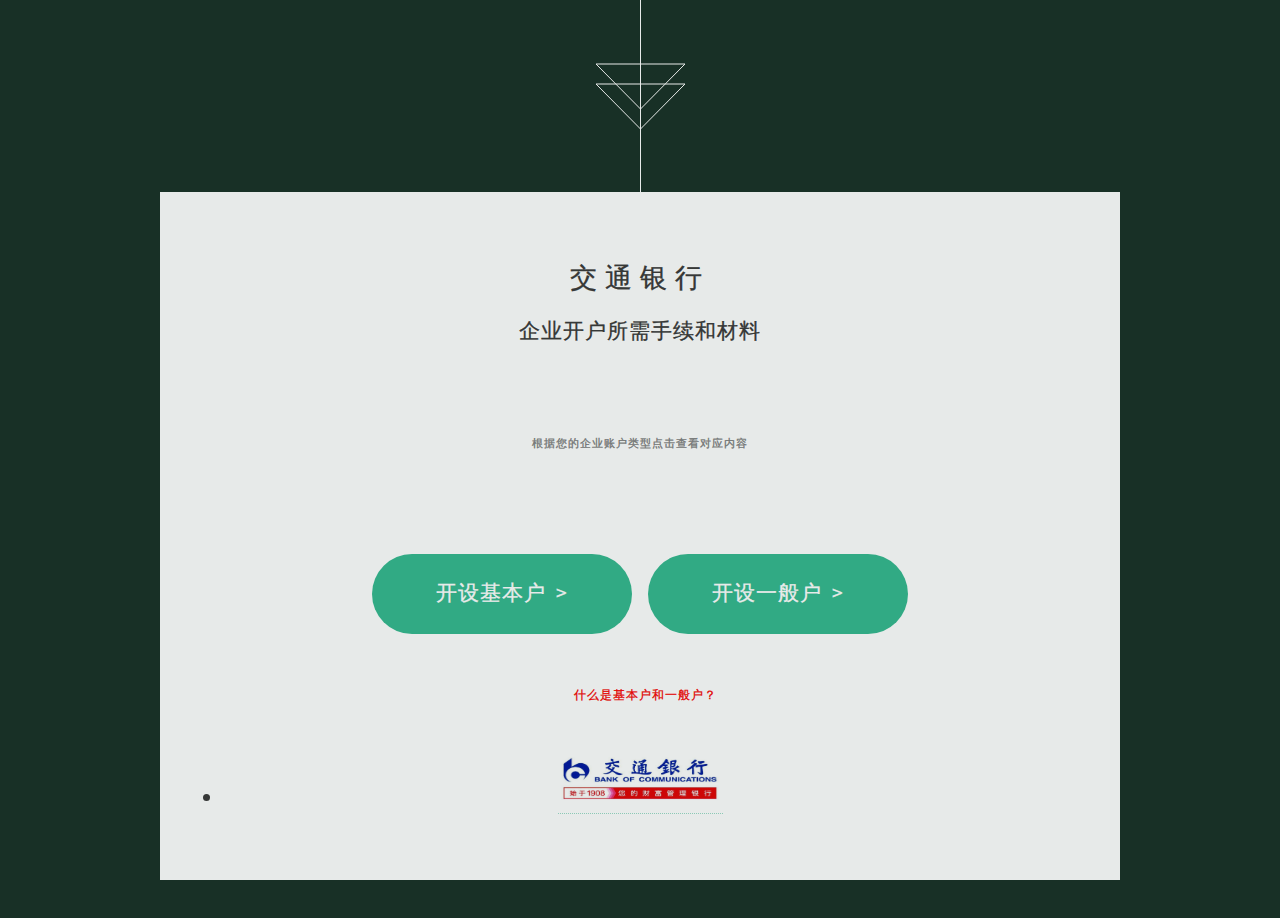
==== commit 2e7053e7: "Add files via upload" ====
--- a/1/1.html
+++ b/1/1.html
@@ -6,7 +6,7 @@
 -->
 <html>
 	<head>
-		<title>Overflow by HTML5 UP</title>
+		<title>企业开户所需手续和材料</title>
 		<meta charset="utf-8" />
 		<meta name="viewport" content="width=device-width, initial-scale=1" />
 		<!--[if lte IE 8]><script src="assets/js/ie/html5shiv.js"></script><![endif]-->
@@ -30,32 +30,30 @@
 					<p>企业开户所需手续和材料</p>
 					</br>
 					<p style="color:gray;font-size:11px;">根据您的企业账户类型点击查看对应内容</p>
-</br>
+</br></br>
 	
-				</header>
+			
 				
 						<div class="12u$">
 							<ul class="actions">
-								<li><input type="button" value="开设基本户  >" onClick="location='./2.html'"/>
+								<li><input  style="opacity:1.0;" type="button" value="开设基本户  >" onClick="location='./2.html'"/>
 									</li>
-								<li><input type="submit" value="开设一般户  >" onClick="location='./3.html'"/>
+								<li><input style="opacity:1.0;" type="button" value="开设一般户  >" onClick="location='./3.html'"/>
 									</li>
-
+</br>
 								<li>
 							
 								</br>
-								</br>
-									<header>
+									
 					
-				<a href="http://jingyan.baidu.com/article/c33e3f48876831ea15cbb51b.html"><p style="color:red;font-size:12px;"><strong>什么是基本户和一般户？</strong></p></a>
+				<a href="http://jingyan.baidu.com/article/c33e3f48876831ea15cbb51b.html"><p style="color:red;font-size:12px;"><strong>什么是基本户和一般户？</strong></p></a></li>
 					
-</br>
 	
 				</header>
 								<li>
 									<p style="text-align:center">
 									<a href="http://www.bankcomm.com/BankCommSite/default.shtml">
-									<img src="./timg.jpeg" alt="交通银行 你的财富管理银行" align=middle height="60" width="180">
+									<img src="./timg.jpeg" alt="交通银行 你的财富管理银行" align=middle height="50" width="165">
 									</a>
 										</p>
 										</li>
@@ -67,10 +65,7 @@
 			
 			</article>
 	</br>
-	</br>
-	</br></br>
-
-	</br>
+	
 
 
 </body>
--- a/1/assets/css/main.css
+++ b/1/assets/css/main.css
@@ -1311,7 +1311,7 @@
 
 	body {
 		background-color: #183026;
-		background-image: url("images/overlay.png"), url("../../images/bg.jpg");
+		background-image: url("images/bg1.png"), url("../../images/bg1.jpg");
 		background-repeat: repeat, no-repeat;
 		background-size: auto, cover;
 		background-position: top left, center 0;
@@ -1351,6 +1351,7 @@
 		color: #3a3939;
 		text-shadow: 0 0 0.5px rgba(58, 57, 57, 0.25);
 		-webkit-text-stroke: 0.25px;
+
 	}
 
 	h1, h2, h3, h4, h5, h6 {
@@ -1447,6 +1448,8 @@
 
 	section, article {
 		margin-bottom: 3em;
+		opacity:0.9;
+filter:alpha(opacity=90);
 	}
 
 	section > :last-child,
@@ -1707,6 +1710,8 @@
 		text-align: center;
 		border-radius: 3em;
 		font-weight: 400;
+		opacity:1.0;
+filter:alpha(opacity=100);
 	}
 
 		input[type="button"]:hover,
@@ -1995,6 +2000,8 @@
 			}
 
 /* Banner */
+
+
 
 	#banner {
 		position: relative;
@@ -2252,7 +2259,7 @@
 
 			body {
 				background-color: #203936;
-				background-image: url("images/overlay.png"), url("../../images/bg-alt.jpg");
+				background-image: url("images/overlay.png"), url("../../images/bg3.jpg");
 				background-repeat: repeat, no-repeat;
 				background-size: auto, 100% auto;
 				background-position: top left, top center;
